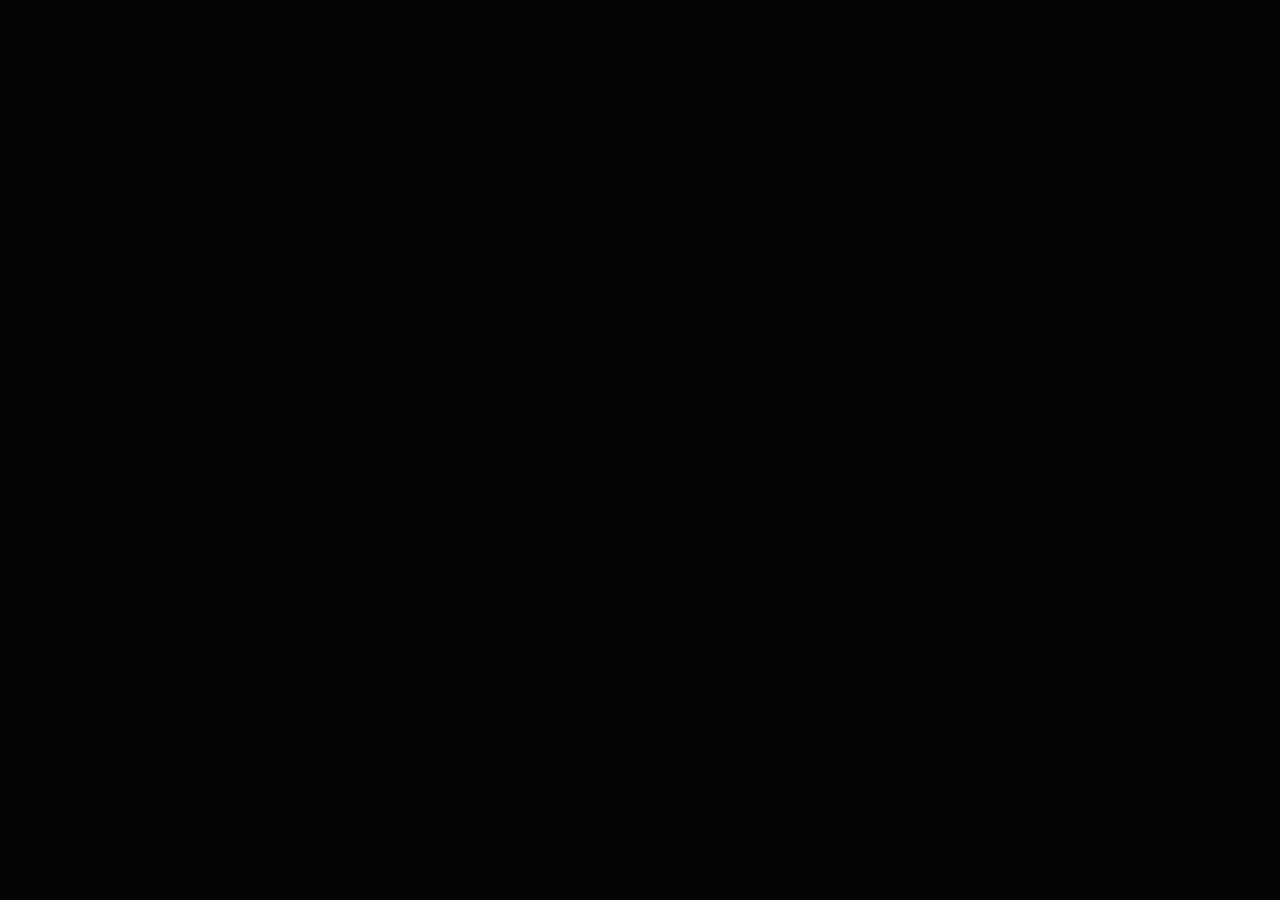
==== admin.html @ 1bb0dc1b "Add files via upload" ====
<!DOCTYPE html>
<html lang="en">
<head>
  <meta charset="utf-8" />
  <meta http-equiv="refresh" content="0; url=index.html?admin=1" />
  <title>Admin</title>
  <script>location.replace("index.html?admin=1");</script>
</head>
<body>
  <p><a href="index.html?admin=1">Open admin</a></p>
</body>
</html>
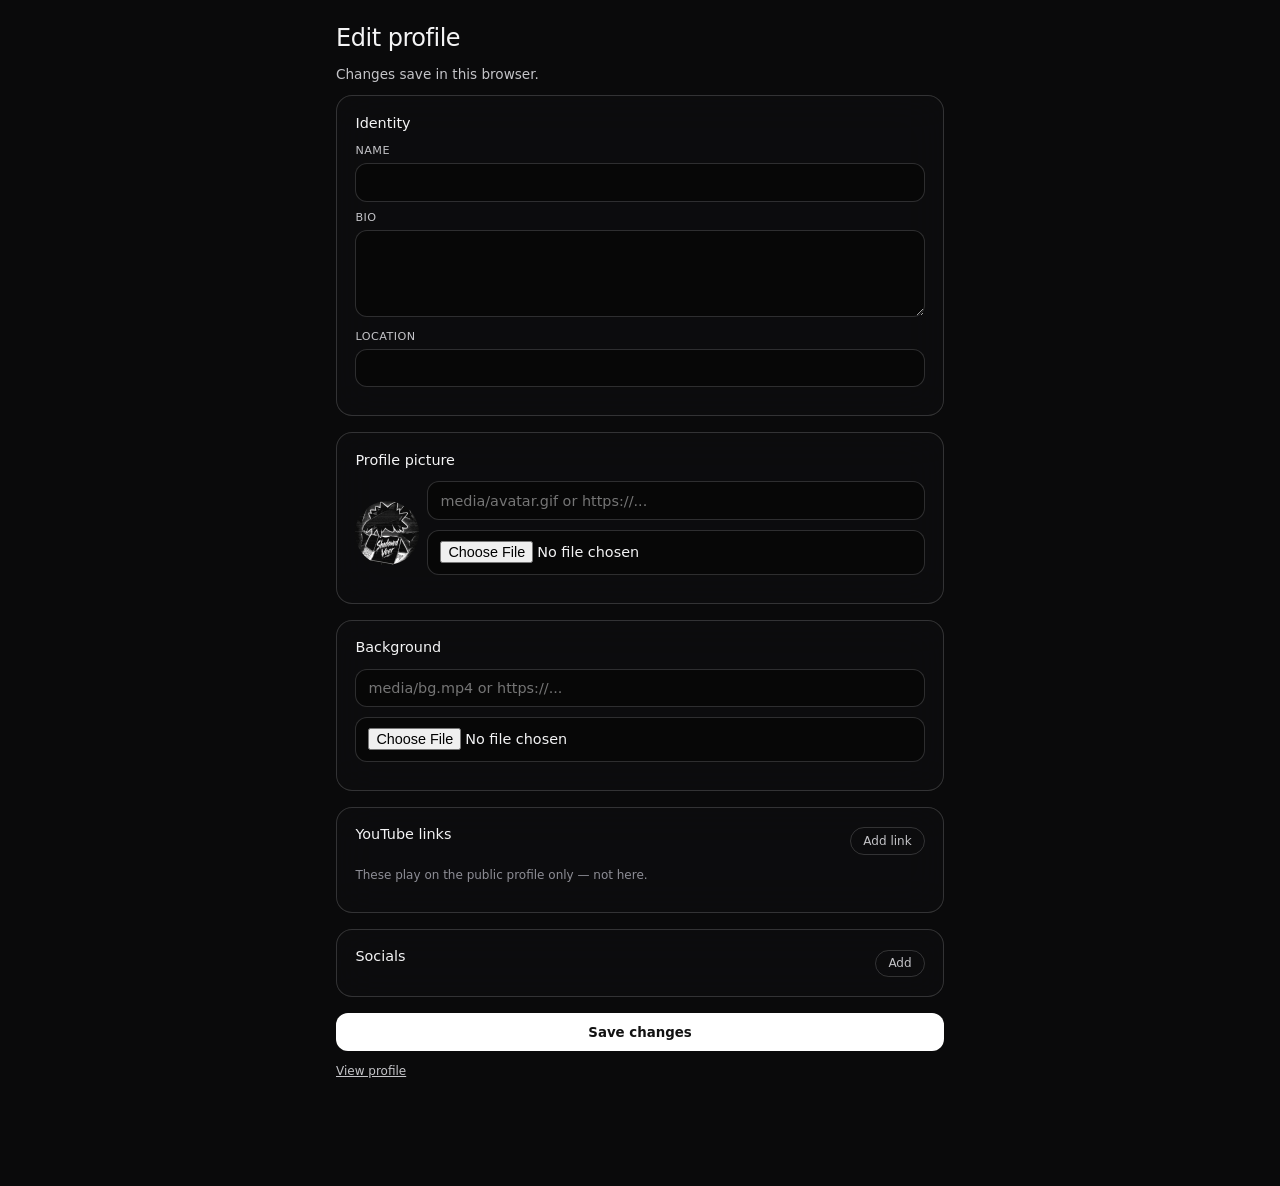
==== commit 8d6bd36f: "Create admin.html" ====
--- a/admin.html
+++ b/admin.html
@@ -2,11 +2,10 @@
 <html lang="en">
 <head>
   <meta charset="utf-8" />
-  <meta http-equiv="refresh" content="0; url=index.html?admin=1" />
   <title>Admin</title>
-  <script>location.replace("index.html?admin=1");</script>
+  <script>location.replace("/index.html?admin=1");</script>
 </head>
 <body>
-  <p><a href="index.html?admin=1">Open admin</a></p>
+  <p><a href="/index.html?admin=1">Open admin</a></p>
 </body>
 </html>
